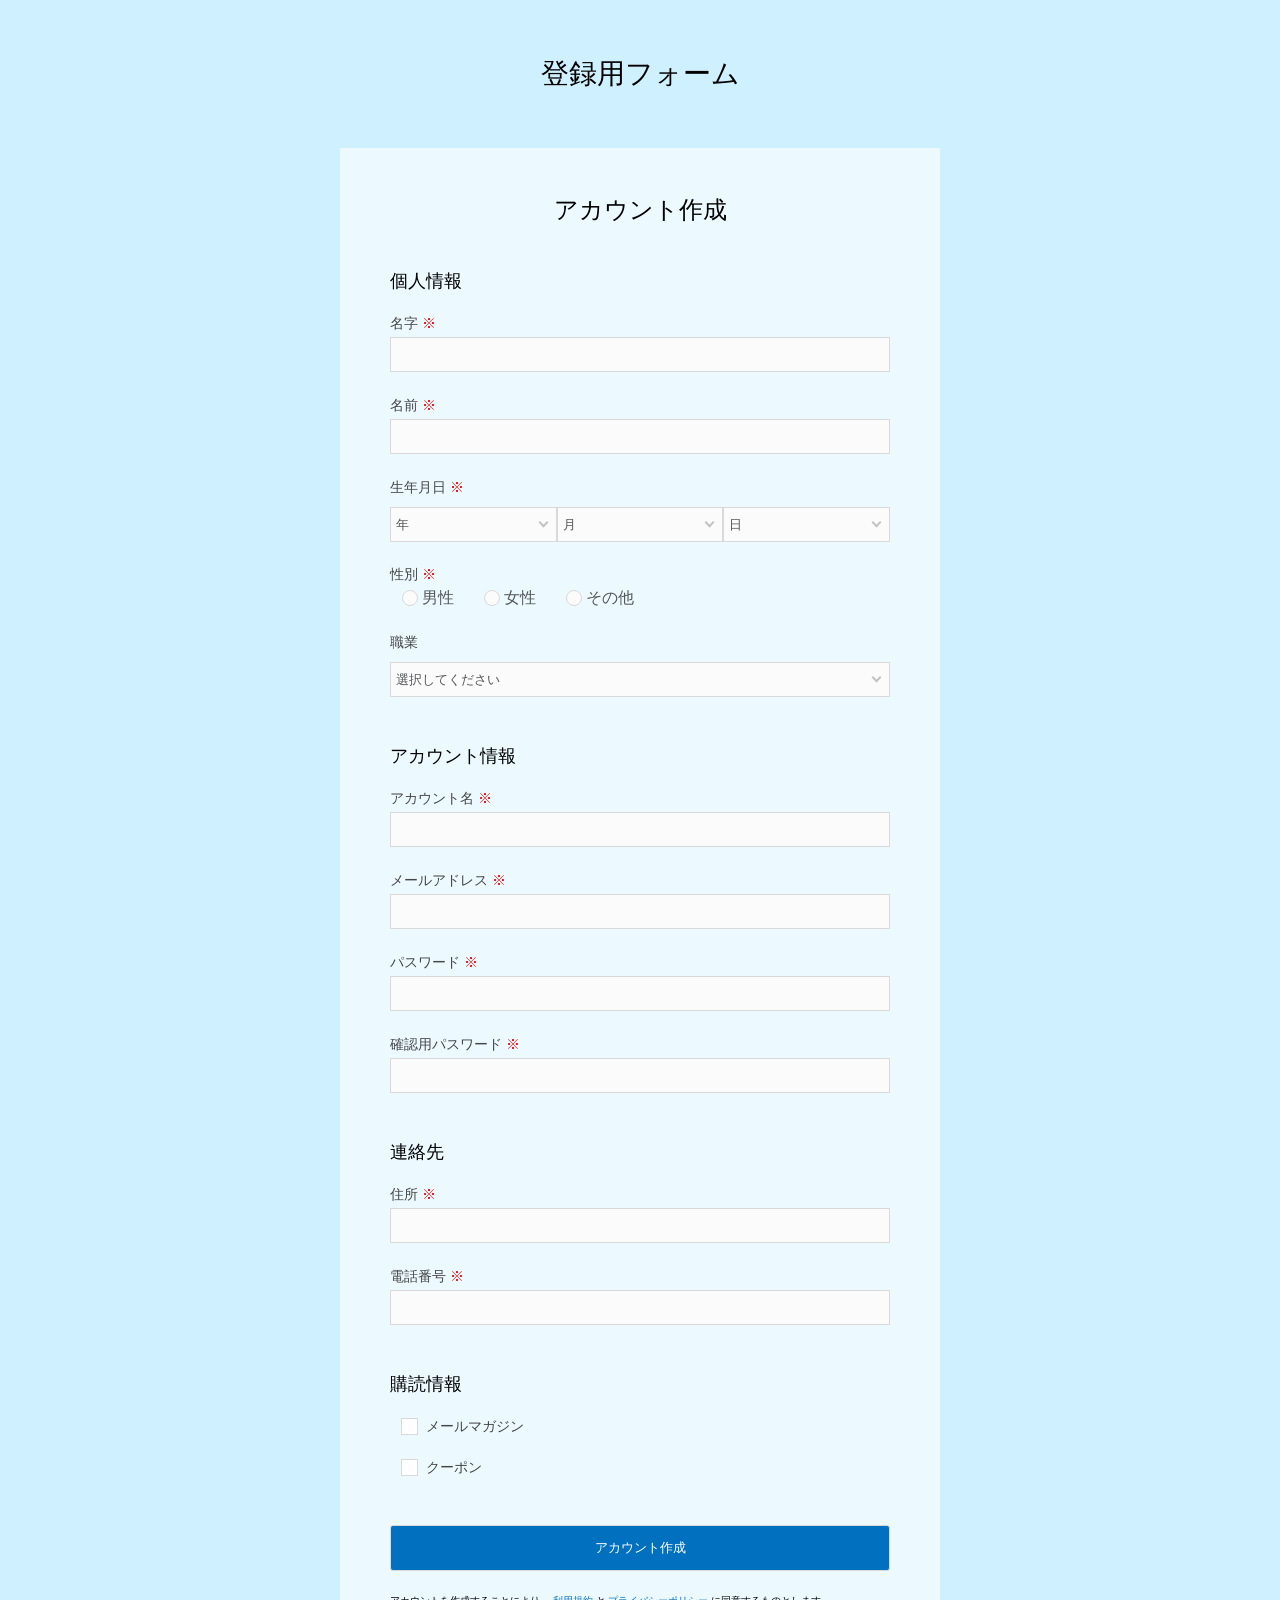
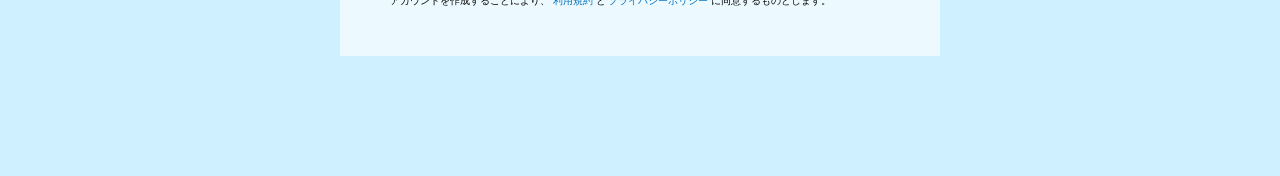
==== index.html @ 3c35aef3 "初回コミット" ====
<!DOCTYPE html>
<html lang="ja">
  <head>
    <meta charset="UTF-8" />
    <meta name="viewport" content="width=device-width, initial-scale=1.0" />
    <link rel="stylesheet" href="css/reset.css" />
    <link rel="stylesheet" href="css/base.css" />
    <link rel="stylesheet" href="css/style.css" />
    <title>form-practice</title>
  </head>
  <body>
    <section class="base">
      <div class=inner>
        <h1 class="page_title">登録用フォーム</h1>
        <form class="form_base" action="#">
          <h2 class="form_title">アカウント作成</h2>
            <div class="personal_content">
              <h3 class="content_title">個人情報</h3>
              <div class="input_section">
                <label class="label_text">名字
                  <span class="required">※</span>
                </label>
                <input 
                  class="input_area" 
                  id="family_name" 
                  type="text" 
                  name="family_name" 
                  autocomplete="family_name" 
                  required
                />
              </div>
              <div class="input_section">
                <label class="label_text">名前
                  <span class="required">※</span>
                </label>
                <input 
                  class="input_area" 
                  id="given_name" 
                  type="text" 
                  name="given_name" 
                  autocomplete="given_name" 
                  required
                />
              </div>
              <div class="input_section">
                <label class="label_text">生年月日
                  <span class="required">※</span>
                </label>
                <div class="select_area is_flex">
                <div class="select_unit">
                  <select class="input_area" name="year">
                    <option value disabled selected>年</option>
                    <option value="2000">2000</option>
                    <option value="2001">2001</option>
                    <option value="2002">2002</option>
                    <option value="2003">2003</option>
                    <option value="2004">2004</option>
                    <option value="2005">2005</option>
                    <option value="2006">2006</option>
                    <option value="2007">2007</option>
                    <option value="2008">2008</option>
                    <option value="2009">2009</option>
                    <option value="2010">2010</option>
                  </select>
                </div>
                <div class="select_unit">
                  <select class="input_area" name="month">
                    <option value disabled selected>月</option>
                    <option value="1">1</option>
                    <option value="2">2</option>
                    <option value="3">3</option>
                    <option value="4">4</option>
                    <option value="5">5</option>
                    <option value="6">6</option>
                    <option value="7">7</option>
                    <option value="8">8</option>
                    <option value="9">9</option>
                    <option value="10">10</option>
                    <option value="11">11</option>
                    <option value="12">12</option>
                  </select>
                </div>
                <div class="select_unit">
                  <select class="input_area" name="day">
                    <option value disabled selected>日</option>
                    <option value="1">1</option>
                    <option value="2">2</option>
                    <option value="3">3</option>
                    <option value="4">4</option>
                    <option value="5">5</option>
                    <option value="6">6</option>
                    <option value="7">7</option>
                    <option value="8">8</option>
                    <option value="9">9</option>
                    <option value="10">10</option>
                  </select>
                </div>
                </div>
              </div>
              <div class="input_section">
                <p class="label_text">性別
                  <span class="required">※</span>
                </p>
                <div class="gender_area">
                  <label class="gender_element">
                  <input 
                    class="gender_content" 
                    type="radio" 
                    name="gender" 
                    value="man"
                  />
                    <span> 男性 </span>
                  </label>
                  <label class="gender_element">
                    <input 
                      class="gender_content" 
                      type="radio" 
                      name="gender" 
                      value="woman"
                    />
                    <span> 女性 </span>
                  </label>
                  <label class="gender_element">
                    <input 
                      class="gender_content" 
                      type="radio" 
                      name="gender" 
                      value="other"
                    />
                    <span> その他 </span>
                  </label>
                </div>
              </div>
              <div class="input_section">
                <label class="label_text">職業</label>
                <div class="select_area">
                  <div class="select_unit">
                    <select class="input_area" name="work">
                      <option value disabled selected>選択してください</option>
                      <option value="student">学生</option>
                      <option value="worker">会社員</option>
                      <option value="housewife">主婦</option>
                      <option value="other">その他</option>
                    </select>
                  </div>
                </div>
              </div>
            </div>
            <div class="account_content">
              <h3 class="content_title">アカウント情報</h3>
              <div class="input_section">
                <label class="label_text" for="account_name">
                  アカウント名
                  <span class="required">※</span>
                </label>
                <input
                  class="input_area"
                  id="account_name"
                  type="text"
                  required
                />
              </div>
              <div class="input_section">
                <label class="label_text" for="email">
                  メールアドレス
                  <span class="required">※</span>
                </label>
                <input
                  class="input_area"
                  id="email"
                  type="email"
                  autocomplete="email"
                  required
                />
              </div>
              <div class="input_section">
                <label class="label_text" for="password">
                  パスワード
                  <span class="required">※</span>
                </label>
                <input
                  class="input_area"
                  id="password"
                  type="password"
                  required
                />
              </div>
              <div class="input_section">
                <label class="label_text" for="duplication_password">
                  確認用パスワード
                  <span class="required">※</span>
                </label>
                <input
                  class="input_area"
                  id="duplication_password"
                  type="password"
                  required
                />
              </div>
            </div>
            <div class="contact_content">
              <h3 class="content_title">連絡先</h3>
              <div class="input_section">
                <label class="label_text" for="address">
                  住所
                  <span class="required">※</span>
                </label>
                <input 
                  class="input_area"
                  id="address"
                  type="text"
                  required
                />
              </div>
              <div class="input_section">
                <label class="label_text" for="tel">
                  電話番号
                  <span class="required">※</span>
                </label>
                <input 
                  class="input_area"
                  id="tel"
                  type="tel"
                  autocomplete="tel"
                  required
                  />
              </div>
            </div>
            <div class="subscription_content">
              <h3 class="content_title">購読情報</h3>
              <div class="input_section subscription_unit">
                <input 
                  type="checkbox"
                  name="subscription"
                  value="email-magazine"
                  id="email-magazine"
                />
                <label class="label_text subscription_label" for="email-magazine">
                  メールマガジン
                </label>
              </div>
              <div class="input_section subscription_unit">
                <input
                  type="checkbox"
                  name="subscription"
                  value="coupon"
                  id="coupon"
                />
                <label class="label_text subscription_label" for="coupon">
                  クーポン
                </label>
              </div>
            </div>
            <div class="submit_content">
              <button class="btn btn_submit" type="submit">アカウント作成</button>
              <p class="other-text">
                アカウントを作成することにより、
                <a class="link-color" href="#"> 利用規約</a>
                と
                <a class="link-color" href="#"> プライバシーポリシー</a>
                に同意するものとします。
              </p>
            </div>
        </form>
      </div>
    </section>    
  </body>
</html>
---- css/base.css ----
body {
  font-family: "Helvetica Neue",
    Arial,
    "Hiragino Kaku Gothic ProN",
    "Hiragino Sans",
    Meiryo,
    sans-serif;
}

.is_flex {
  display: flex;
}
---- css/style.css ----
@charset "UTF-8";

/* work */

input, select, button {
  appearance: none;
  -webkit-appearance: none;
  -moz-appearance: none;
  background: transparent;
  border: none;
  outline: none;
  padding: 0px;
}

.base {
  width: 100%;
  padding: 60px 0;
  background: #cff1ff;
}

.inner {
  margin: 0 auto;
  width: 600px;
}

.content_title {
  font-size: 18px;
  color: #000000;
}

.input_section {
  margin-top: 25px;
}

.label_text {
  font-size: 14px;
  color: #464646;
}

.personal_content, .account_content, .contact_content, .subscription_content, .submit_content {
  margin-top: 50px;
}

.required {
  color: #e40000;
}

.page_title {
  margin-bottom: 60px;
  font-size: 28px;
  text-align: center;
}

.form_base {
  padding: 50px;
  background: #ecfaff;
  margin-bottom: 60px;
}

.form_title {
  font-size: 24px;
  text-align: center;
}

.input_area {
  width: 100%;
  height: 35px;
  margin-top: 6px;
  padding: 5px;
  color: #545658;
  box-sizing: border-box;
  border: 1px solid #d9d9d9;
  background: #fbfbfb;
}

.input_area:focus {
  background-color: #fff;
  border-color: rgba(93, 130, 194, 0.4);
  box-shadow: 0px 0px 0px 2px rgba(1, 90, 191, 0.1);
}

.select_area, .gender_area {
  margin-top: 6px;
}

.select_unit {
  flex: 1; 
  min-width: 80px;  
  position: relative;
  width: auto;  
}


.select_unit:after {
  content: "";
  position: absolute;
  width: 5px;
  height: 5px;
  right: 10px;
  top: 45%;
  display: inline-block;
  border-bottom: 2px solid #c3c3c3;
  border-right: 2px solid #c3c3c3;
  transform: rotate(45deg);
}

.gender_element {
  margin-left: 10px;
}

.gender_element:first-child {
  margin-left: 0;
}

.gender_element span {
  position: relative;
  display: inline-block;
  padding: 3px 3px 3px 20px;
  color: #545658;
}

.gender_element span:before {
  content: "";
  position: absolute;
  top: 50%;
  left: 0px;
  width: 14px;
  height: 14px;
  background-color: #fbfbfb;
  border: 1px solid #d9d9d9;
  border-radius: 50%;
  transform: translateY(-50%);
}

.gender_content:checked+span:after {
  content: "";
  position: absolute;
  top: 50%;
  left: 4px;
  width: 8px;
  height: 8px;
  background-color: #017cbf;
  border-radius: 50%;
  transform: translateY(-50%);
}

.subscription_label {
  position: relative;
  padding-left: 25px;
}

.subscription_label:before {
  content: "";
  position: absolute;
  top: 50%;
  left: 0px;
  width: 15px;
  height: 15px;
  margin-top: -8px;
  border: 1px solid #d9d9d9;
  background: #ffffff;
}

.subscription_unit input:checked+.subscription_label:after {
  content: "";
  position: absolute;
  top: 50%;
  left: 6px;
  width: 6px;
  height: 13px;
  margin-top: -11px;
  border-right: 3px solid #0140bf;
  border-bottom: 3px solid #0140bf;
  transform: rotate(45deg);
}

.btn {
  cursor: pointer;
  display: inline-block;
  border: 1px solid #d9d9d9;
  border-radius: 3px;
  box-sizing: border-box;
  font-size: 13px;
  font-weight: 500;
  text-align: center;
  transition: 0.3s;
  padding: 13px;
  width: 100%;
}

.btn_submit {
  padding: 13px;
  background: #0170bf;
  color: #fff;
}

.btn_submit:active {
  background: #fff;
  color: #0170bf;
  border: 1px solid #d9d9d9;
}

.other-text {
  margin-top: 25px;
  font-size: 10px
}

.link-color {
  color: #0170bf;
  text-decoration: none;
}
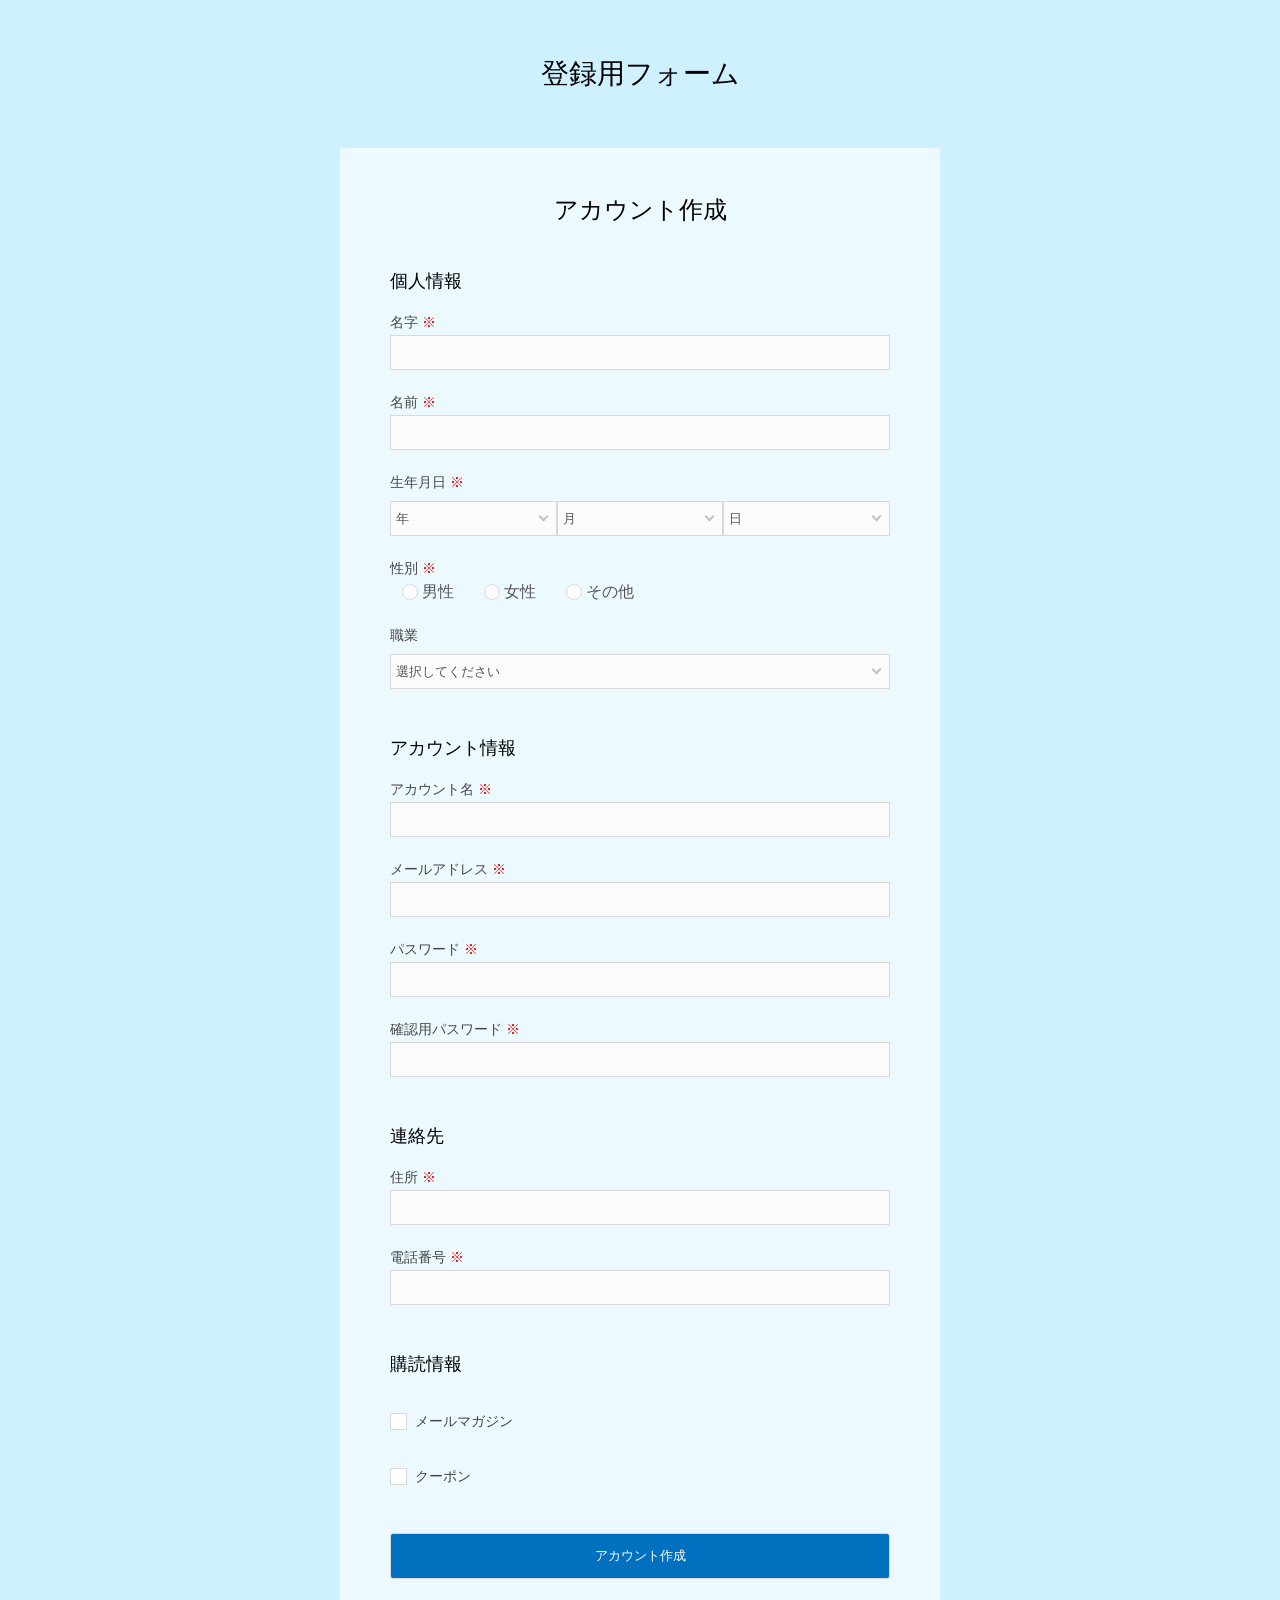
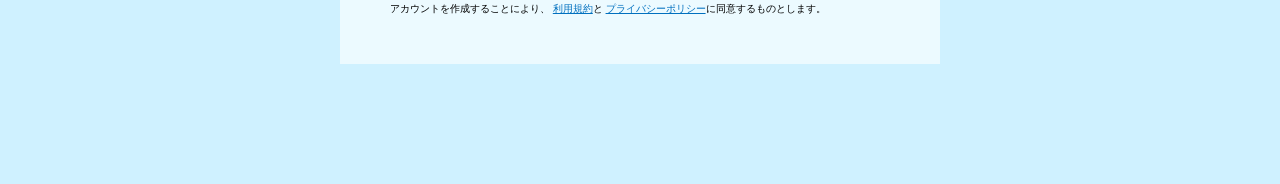
==== commit 1a140b70: "2nd commit" ====
--- a/index.html
+++ b/index.html
@@ -14,42 +14,28 @@
         <h1 class="page_title">登録用フォーム</h1>
         <form class="form_base" action="#">
           <h2 class="form_title">アカウント作成</h2>
-            <div class="personal_content">
-              <h3 class="content_title">個人情報</h3>
-              <div class="input_section">
-                <label class="label_text">名字
-                  <span class="required">※</span>
-                </label>
-                <input 
-                  class="input_area" 
-                  id="family_name" 
-                  type="text" 
-                  name="family_name" 
-                  autocomplete="family_name" 
-                  required
-                />
-              </div>
-              <div class="input_section">
-                <label class="label_text">名前
-                  <span class="required">※</span>
-                </label>
-                <input 
-                  class="input_area" 
-                  id="given_name" 
-                  type="text" 
-                  name="given_name" 
-                  autocomplete="given_name" 
-                  required
-                />
-              </div>
-              <div class="input_section">
-                <label class="label_text">生年月日
-                  <span class="required">※</span>
-                </label>
-                <div class="select_area is_flex">
+          <div class="personal_content">
+            <h3 class="content_title">個人情報</h3>  
+            <div class="input_section">
+              <label class="label_text" for="family_name">名字
+                <span class="required">※</span>
+              </label>
+              <input class="input_area" id="family_name" type="text" name="family_name" autocomplete="family-name" required />
+            </div>
+            <div class="input_section">
+              <label class="label_text" for="given_name">名前
+                <span class="required">※</span>
+              </label>
+              <input class="input_area" id="given_name" type="text" name="given_name" autocomplete="given-name" required />
+            </div>
+            <div class="input_section">
+              <label class="label_text" for="birth_year">生年月日
+                <span class="required">※</span>
+              </label>
+              <div class="select_area is_flex">
                 <div class="select_unit">
-                  <select class="input_area" name="year">
-                    <option value disabled selected>年</option>
+                  <select class="input_area" name="year" id="birth_year">
+                    <option value="" disabled selected>年</option>
                     <option value="2000">2000</option>
                     <option value="2001">2001</option>
                     <option value="2002">2002</option>
@@ -64,8 +50,8 @@
                   </select>
                 </div>
                 <div class="select_unit">
-                  <select class="input_area" name="month">
-                    <option value disabled selected>月</option>
+                  <select class="input_area" name="month" id="birth_month">
+                    <option value="" disabled selected>月</option>
                     <option value="1">1</option>
                     <option value="2">2</option>
                     <option value="3">3</option>
@@ -81,8 +67,8 @@
                   </select>
                 </div>
                 <div class="select_unit">
-                  <select class="input_area" name="day">
-                    <option value disabled selected>日</option>
+                  <select class="input_area" name="day" id="birth_day">
+                    <option value="" disabled selected>日</option>
                     <option value="1">1</option>
                     <option value="2">2</option>
                     <option value="3">3</option>
@@ -95,172 +81,89 @@
                     <option value="10">10</option>
                   </select>
                 </div>
-                </div>
               </div>
-              <div class="input_section">
-                <p class="label_text">性別
-                  <span class="required">※</span>
-                </p>
-                <div class="gender_area">
-                  <label class="gender_element">
-                  <input 
-                    class="gender_content" 
-                    type="radio" 
-                    name="gender" 
-                    value="man"
-                  />
-                    <span> 男性 </span>
-                  </label>
-                  <label class="gender_element">
-                    <input 
-                      class="gender_content" 
-                      type="radio" 
-                      name="gender" 
-                      value="woman"
-                    />
-                    <span> 女性 </span>
-                  </label>
-                  <label class="gender_element">
-                    <input 
-                      class="gender_content" 
-                      type="radio" 
-                      name="gender" 
-                      value="other"
-                    />
-                    <span> その他 </span>
-                  </label>
-                </div>
+            </div>
+            <div class="input_section">
+              <span class="label_text">性別 <span class="required">※</span></span>
+              <div class="gender_area">
+                <label class="gender_element" for="gender_male">
+                  <input class="gender_content" id="gender_male" type="radio" name="gender" value="man" />
+                  <span>男性</span>
+                </label>
+                <label class="gender_element" for="gender_female">
+                  <input class="gender_content" id="gender_female" type="radio" name="gender" value="woman" />
+                  <span>女性</span>
+                </label>
+                <label class="gender_element" for="gender_other">
+                  <input class="gender_content" id="gender_other" type="radio" name="gender" value="other" />
+                  <span>その他</span>
+                </label>
               </div>
-              <div class="input_section">
-                <label class="label_text">職業</label>
-                <div class="select_area">
-                  <div class="select_unit">
-                    <select class="input_area" name="work">
-                      <option value disabled selected>選択してください</option>
-                      <option value="student">学生</option>
-                      <option value="worker">会社員</option>
-                      <option value="housewife">主婦</option>
-                      <option value="other">その他</option>
-                    </select>
-                  </div>
+            </div>
+            <div class="input_section">
+              <label class="label_text" for="work">職業</label>
+              <div class="select_area">
+                <div class="select_unit">
+                  <select class="input_area" name="work" id="work">
+                    <option value disabled selected>選択してください</option>
+                    <option value="student">学生</option>
+                    <option value="worker">会社員</option>
+                    <option value="housewife">主婦</option>
+                    <option value="other">その他</option>
+                  </select>
                 </div>
               </div>
             </div>
-            <div class="account_content">
-              <h3 class="content_title">アカウント情報</h3>
-              <div class="input_section">
-                <label class="label_text" for="account_name">
-                  アカウント名
-                  <span class="required">※</span>
-                </label>
-                <input
-                  class="input_area"
-                  id="account_name"
-                  type="text"
-                  required
-                />
-              </div>
-              <div class="input_section">
-                <label class="label_text" for="email">
-                  メールアドレス
-                  <span class="required">※</span>
-                </label>
-                <input
-                  class="input_area"
-                  id="email"
-                  type="email"
-                  autocomplete="email"
-                  required
-                />
-              </div>
-              <div class="input_section">
-                <label class="label_text" for="password">
-                  パスワード
-                  <span class="required">※</span>
-                </label>
-                <input
-                  class="input_area"
-                  id="password"
-                  type="password"
-                  required
-                />
-              </div>
-              <div class="input_section">
-                <label class="label_text" for="duplication_password">
-                  確認用パスワード
-                  <span class="required">※</span>
-                </label>
-                <input
-                  class="input_area"
-                  id="duplication_password"
-                  type="password"
-                  required
-                />
-              </div>
+          </div>
+          <div class="account_content">
+            <h3 class="content_title">アカウント情報</h3>
+            <div class="input_section">
+              <label class="label_text" for="account_name">アカウント名 <span class="required">※</span></label>
+              <input class="input_area" id="account_name" type="text" required />
             </div>
-            <div class="contact_content">
-              <h3 class="content_title">連絡先</h3>
-              <div class="input_section">
-                <label class="label_text" for="address">
-                  住所
-                  <span class="required">※</span>
-                </label>
-                <input 
-                  class="input_area"
-                  id="address"
-                  type="text"
-                  required
-                />
-              </div>
-              <div class="input_section">
-                <label class="label_text" for="tel">
-                  電話番号
-                  <span class="required">※</span>
-                </label>
-                <input 
-                  class="input_area"
-                  id="tel"
-                  type="tel"
-                  autocomplete="tel"
-                  required
-                  />
-              </div>
+            <div class="input_section">
+              <label class="label_text" for="email">メールアドレス <span class="required">※</span></label>
+              <input class="input_area" id="email" type="email" autocomplete="email" required />
             </div>
-            <div class="subscription_content">
-              <h3 class="content_title">購読情報</h3>
-              <div class="input_section subscription_unit">
-                <input 
-                  type="checkbox"
-                  name="subscription"
-                  value="email-magazine"
-                  id="email-magazine"
-                />
-                <label class="label_text subscription_label" for="email-magazine">
-                  メールマガジン
-                </label>
-              </div>
-              <div class="input_section subscription_unit">
-                <input
-                  type="checkbox"
-                  name="subscription"
-                  value="coupon"
-                  id="coupon"
-                />
-                <label class="label_text subscription_label" for="coupon">
-                  クーポン
-                </label>
-              </div>
+            <div class="input_section">
+              <label class="label_text" for="password">パスワード <span class="required">※</span></label>
+              <input class="input_area" id="password" type="password" required />
             </div>
-            <div class="submit_content">
-              <button class="btn btn_submit" type="submit">アカウント作成</button>
-              <p class="other-text">
-                アカウントを作成することにより、
-                <a class="link-color" href="#"> 利用規約</a>
-                と
-                <a class="link-color" href="#"> プライバシーポリシー</a>
-                に同意するものとします。
-              </p>
+            <div class="input_section">
+              <label class="label_text" for="duplication_password">確認用パスワード <span class="required">※</span></label>
+              <input class="input_area" id="duplication_password" type="password" required />
             </div>
+          </div>
+          <div class="contact_content">
+            <h3 class="content_title">連絡先</h3>
+            <div class="input_section">
+              <label class="label_text" for="address">住所 <span class="required">※</span></label>
+              <input class="input_area" id="address" type="text" required />
+            </div>
+            <div class="input_section">
+              <label class="label_text" for="tel">電話番号 <span class="required">※</span></label>
+              <input class="input_area" id="tel" type="tel" autocomplete="tel" required />
+            </div>
+          </div>
+          <div class="subscription_content">
+            <h3 class="content_title">購読情報</h3>
+            <div class="input_section subscription_unit">
+              <input type="checkbox" name="subscription" value="email-magazine" id="email-magazine" />
+              <label class="label_text subscription_label" for="email-magazine">メールマガジン</label>
+            </div>
+            <div class="input_section subscription_unit">
+              <input type="checkbox" name="subscription" value="coupon" id="coupon" />
+              <label class="label_text subscription_label" for="coupon">クーポン</label>
+            </div>
+          </div>
+          <div class="submit_content">
+            <button class="btn btn_submit" type="submit">アカウント作成</button>
+            <p class="other-text">
+              アカウントを作成することにより、
+              <a class="link-color" href="#">利用規約</a>と
+              <a class="link-color" href="#">プライバシーポリシー</a>に同意するものとします。
+            </p>
+          </div>
         </form>
       </div>
     </section>    
--- a/css/style.css
+++ b/css/style.css
@@ -1,65 +1,63 @@
 @charset "UTF-8";
 
-/* work */
-
-input, select, button {
+
+.base {
+  width: 100%;
+  padding: 60px 0;
+  background-color: #cff1ff;
+}
+
+.inner {
+  margin: 0 auto;
+  width: 600px; 
+}
+
+.page_title {
+  margin-bottom: 60px;
+  font-size: 28px;
+  text-align: center;
+}
+
+.form_base {
+  padding: 50px;
+  background-color: #ecfaff;
+  margin-bottom: 60px;
+}
+
+.form_title {
+  font-size: 24px;
+  text-align: center;
+}
+
+.personal_content {
+  margin-top: 50px;
+}
+
+.content_title {
+  font-size: 18px;
+  color: black;
+}
+
+input {
   appearance: none;
-  -webkit-appearance: none;
-  -moz-appearance: none;
   background: transparent;
   border: none;
   outline: none;
   padding: 0px;
 }
 
-.base {
-  width: 100%;
-  padding: 60px 0;
-  background: #cff1ff;
-}
-
-.inner {
-  margin: 0 auto;
-  width: 600px;
-}
-
-.content_title {
-  font-size: 18px;
-  color: #000000;
-}
-
 .input_section {
   margin-top: 25px;
 }
 
 .label_text {
+  display: block;
   font-size: 14px;
   color: #464646;
 }
 
-.personal_content, .account_content, .contact_content, .subscription_content, .submit_content {
-  margin-top: 50px;
-}
-
 .required {
   color: #e40000;
-}
-
-.page_title {
-  margin-bottom: 60px;
-  font-size: 28px;
-  text-align: center;
-}
-
-.form_base {
-  padding: 50px;
-  background: #ecfaff;
-  margin-bottom: 60px;
-}
-
-.form_title {
-  font-size: 24px;
-  text-align: center;
 }
 
 .input_area {
@@ -70,7 +68,7 @@
   color: #545658;
   box-sizing: border-box;
   border: 1px solid #d9d9d9;
-  background: #fbfbfb;
+  background-color: #fbfbfb;
 }
 
 .input_area:focus {
@@ -79,17 +77,70 @@
   box-shadow: 0px 0px 0px 2px rgba(1, 90, 191, 0.1);
 }
 
-.select_area, .gender_area {
+select {
+  appearance: none;
+  background: transparent;
+  border: none;
+  outline: none;
+  padding: 0px; 
+}
+
+.select_area {
   margin-top: 6px;
 }
 
+.is_flex {
+  display: flex;
+}
+
+.gender_area {
+  margin-top: 6px;
+}
+
+.gender_element:first-child {
+  margin-left: 0;
+}
+
+.gender_element {
+  margin-left: 10px;
+}
+
+.gender_element span {
+  position: relative;
+  display: inline-block;
+  padding: 3px 3px 3px 20px;
+  color: #545658;
+}
+
+.gender_element span:before {
+  content: "";
+  position: absolute;
+  top: 50%;
+  left: 0px;
+  width: 14px;
+  height: 14px;
+  background-color: #fbfbfb;
+  border: 1px solid #d9d9d9;
+  border-radius: 50%;
+  transform: translateY(-50%);
+}
+
+.gender_content:checked+span:after {
+  content: "";
+  position: absolute;
+  top: 50%;
+  left: 4px;
+  width: 8px;
+  height: 8px;
+  background-color: #0170bf;
+  border-radius: 50%;
+  transform: translateY(-50%);
+}
+
 .select_unit {
-  flex: 1; 
-  min-width: 80px;  
+  width: 100%;
   position: relative;
-  width: auto;  
-}
-
+}
 
 .select_unit:after {
   content: "";
@@ -104,44 +155,16 @@
   transform: rotate(45deg);
 }
 
-.gender_element {
-  margin-left: 10px;
-}
-
-.gender_element:first-child {
-  margin-left: 0;
-}
-
-.gender_element span {
-  position: relative;
-  display: inline-block;
-  padding: 3px 3px 3px 20px;
-  color: #545658;
-}
-
-.gender_element span:before {
-  content: "";
-  position: absolute;
-  top: 50%;
-  left: 0px;
-  width: 14px;
-  height: 14px;
-  background-color: #fbfbfb;
-  border: 1px solid #d9d9d9;
-  border-radius: 50%;
-  transform: translateY(-50%);
-}
-
-.gender_content:checked+span:after {
-  content: "";
-  position: absolute;
-  top: 50%;
-  left: 4px;
-  width: 8px;
-  height: 8px;
-  background-color: #017cbf;
-  border-radius: 50%;
-  transform: translateY(-50%);
+.account_content {
+  margin-top: 50px;
+}
+
+.contact_content {
+  margin-top: 50px;
+}
+
+.subscription_content {
+  margin-top: 50px;
 }
 
 .subscription_label {
@@ -158,7 +181,7 @@
   height: 15px;
   margin-top: -8px;
   border: 1px solid #d9d9d9;
-  background: #ffffff;
+  background-color: #ffffff;
 }
 
 .subscription_unit input:checked+.subscription_label:after {
@@ -174,6 +197,18 @@
   transform: rotate(45deg);
 }
 
+.submit_content {
+  margin-top: 50px;
+}
+
+button {
+  appearance: none;
+  background: transparent;
+  border: none;
+  outline: none;
+  padding: 0px;
+}
+
 .btn {
   cursor: pointer;
   display: inline-block;
@@ -190,22 +225,17 @@
 
 .btn_submit {
   padding: 13px;
-  background: #0170bf;
+  background-color: #0170bf;
   color: #fff;
-}
-
-.btn_submit:active {
-  background: #fff;
-  color: #0170bf;
-  border: 1px solid #d9d9d9;
 }
 
 .other-text {
   margin-top: 25px;
-  font-size: 10px
+  font-size: 10px;
 }
 
 .link-color {
   color: #0170bf;
-  text-decoration: none;
-}+}
+
+
